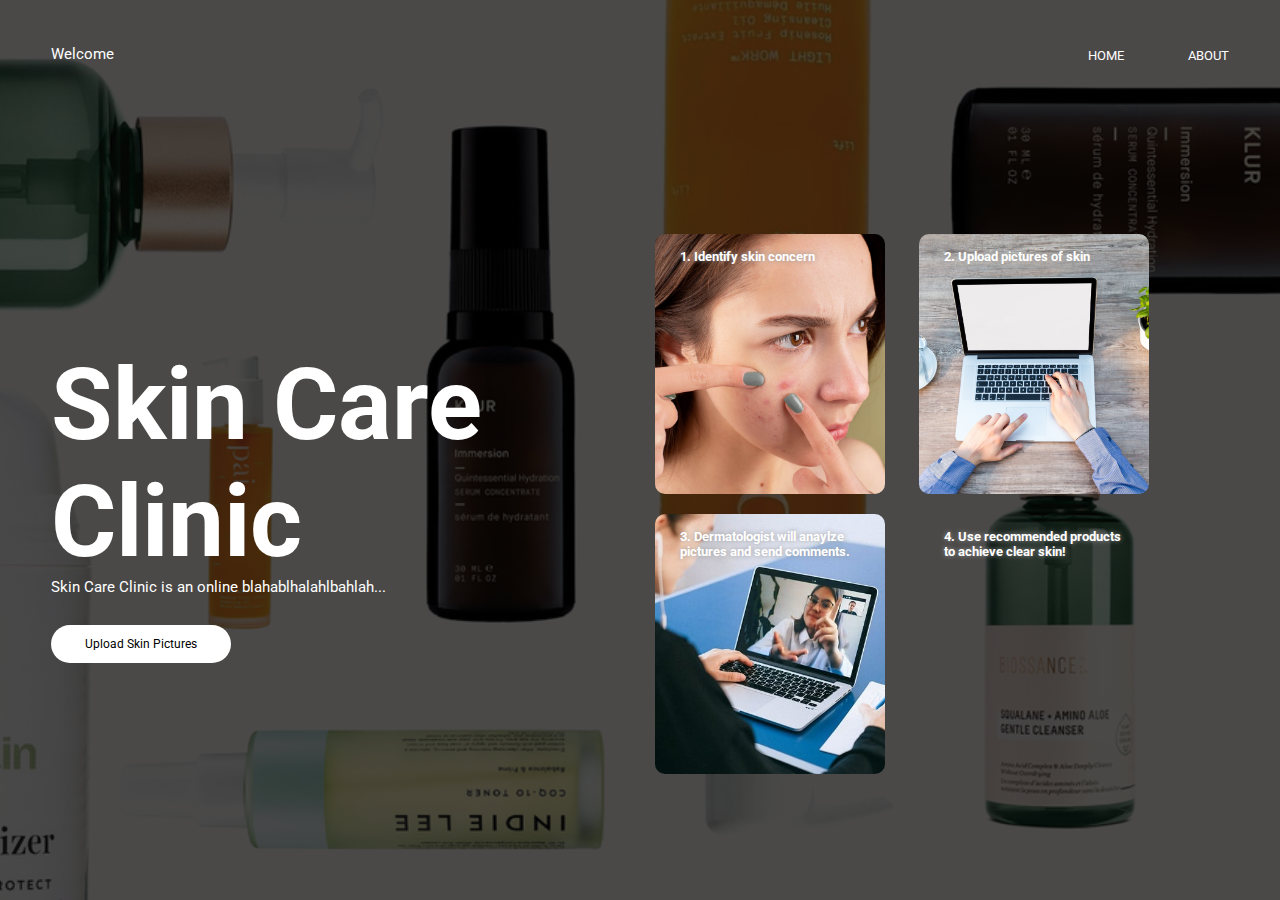
==== index.html @ d4830255 "Update index.html" ====
<!DOCTYPE html>
<html>
<head>
    <title>Skin Care Clinic</title>
    <link rel="stylesheet" href="style.css">

    <link href="https://fonts.googleapis.com/css2?family=Roboto:wght@400;700&display=swap" rel="stylesheet">
</head>
<body>
    <div class="container">
        <div class="navbar">
            <p class="websiteIntro">Welcome</p>
            <nav>
                <ul>
                    <li><a href="">HOME</a></li>
                    <li><a href="">ABOUT</a></li>
                </ul>
            </nav>
        </div>
        <div class="row">
            <div class="col">
                <h1>Skin Care Clinic</h1>
                <p>Skin Care Clinic is an online blahablhalahlbahlah...</p>
                <button type="button" onclick="alert('upload your images!')"> Upload Skin Pictures</button>
            </div>
            <div class="col">
                <div class="card card1">
                    <h5>1. Identify skin concern</h5>
                </div>
                <div class="card card2">
                    <h5>2. Upload pictures of skin</h5>
                </div>
                <div class="card card3">
                    <h5>3. Dermatologist will anaylze pictures and send comments.</h5>
                </div>
                <div class="card card4">
                    <h5>4. Use recommended products to achieve clear skin!</h5>
                </div>
            </div>
        </div>
    </div>
</body>
</html>
---- style.css ----
*{
    margin: 0;
    padding: 0;
    font-family: 'Roboto', sans-serif;
}
.container{
    height: 100vh;
    width: 100%;
    background-image: linear-gradient(rgba(0,0,0,0.7),rgba(0,0,0,0.7)),url(images/products.png);
    background-position: center;
    background-size: cover;
    padding-left: 4%;
    padding-right: 4%;
    box-sizing: border-box;
}
.navbar{
    height: 12%;
    display: flex;
    align-items: center;
}
nav{
    flex: 1;
    text-align: right;
}
.websiteIntro{
    color: #fff;
}
nav ul li{
    list-style: none;
    display: inline-block;
    margin-left: 60px;
}
nav ul li a{
    text-decoration: none;
    color: #fff;
    font-size: 13px;
}
.row{
    display: flex;
    height: 88%;
    align-items: center;
}
.col{
    flex-basis: 50%;
}
h1{
    color: #fff;
    font-size: 100px;
}
p{
    color: #fff;
    font-size: 15px;
    line-height: 15px;
}
button{
    width: 180px;
    color: #000;
    font-size: 12px;
    padding: 12px 0;
    background: #fff;
    border: 0;
    border-radius: 20px;
    outline: none;
    margin-top: 30px;
}
.card{
    width: 230px;
    height: 260px;
    display: inline-block;
    border-radius: 10px;
    padding: 15px 25px;
    box-sizing: border-box;
    cursor: pointer;
    margin: 10px 15px;
    background-position: center;
    background-size: cover;
    transition: transform 0.5s;
}
.card1{
    background-image: url(images/acne.jpg);
}
.card2{
    background-image: url(images/computer.jpg);
}
.card3{
    background-image: url(images/dermatologist.jpg);
}
.card4{
    background-image: url(images/person.jpg);
}
.card:hover{
    transform: translateY(-10px);
}
h5{
    color: #fff;
    text-shadow: 0 0 5px #999;
}
.card p{
    text-shadow: 0 0 15px #000;
    font-size: 8px;
}
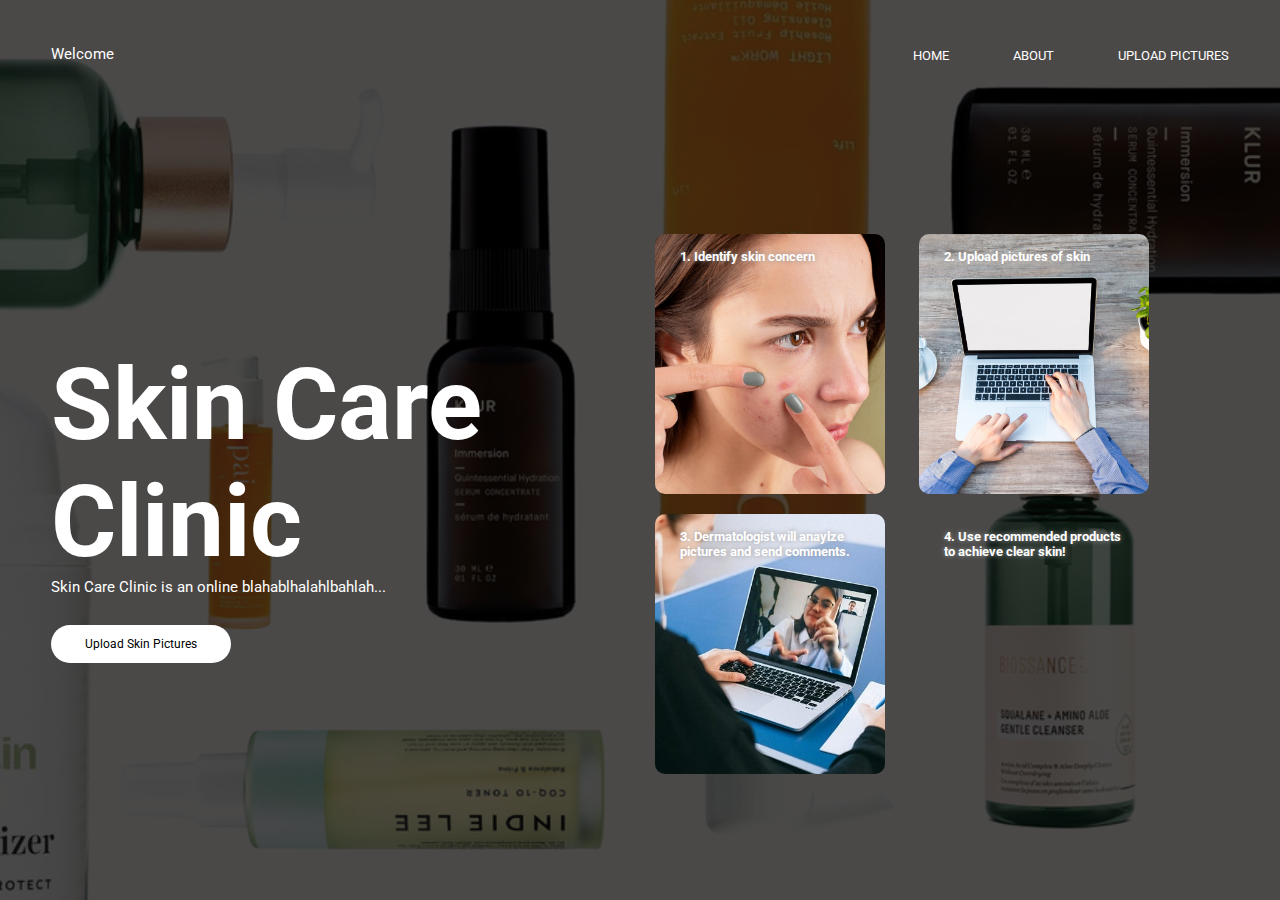
==== commit 2b940b79: "updatedHELP" ====
--- a/index.html
+++ b/index.html
@@ -13,7 +13,8 @@
             <nav>
                 <ul>
                     <li><a href="">HOME</a></li>
-                    <li><a href="">ABOUT</a></li>
+                    <li><a href="company/about.html">ABOUT</a></li>
+                    <li><a href="company/upload.html">UPLOAD PICTURES</a></li>
                 </ul>
             </nav>
         </div>
@@ -21,7 +22,7 @@
             <div class="col">
                 <h1>Skin Care Clinic</h1>
                 <p>Skin Care Clinic is an online blahablhalahlbahlah...</p>
-                <button type="button" onclick="alert('upload your images!')"> Upload Skin Pictures</button>
+                <button type="button" onclick="location.href='company/upload.html'">Upload Skin Pictures</button>
             </div>
             <div class="col">
                 <div class="card card1">
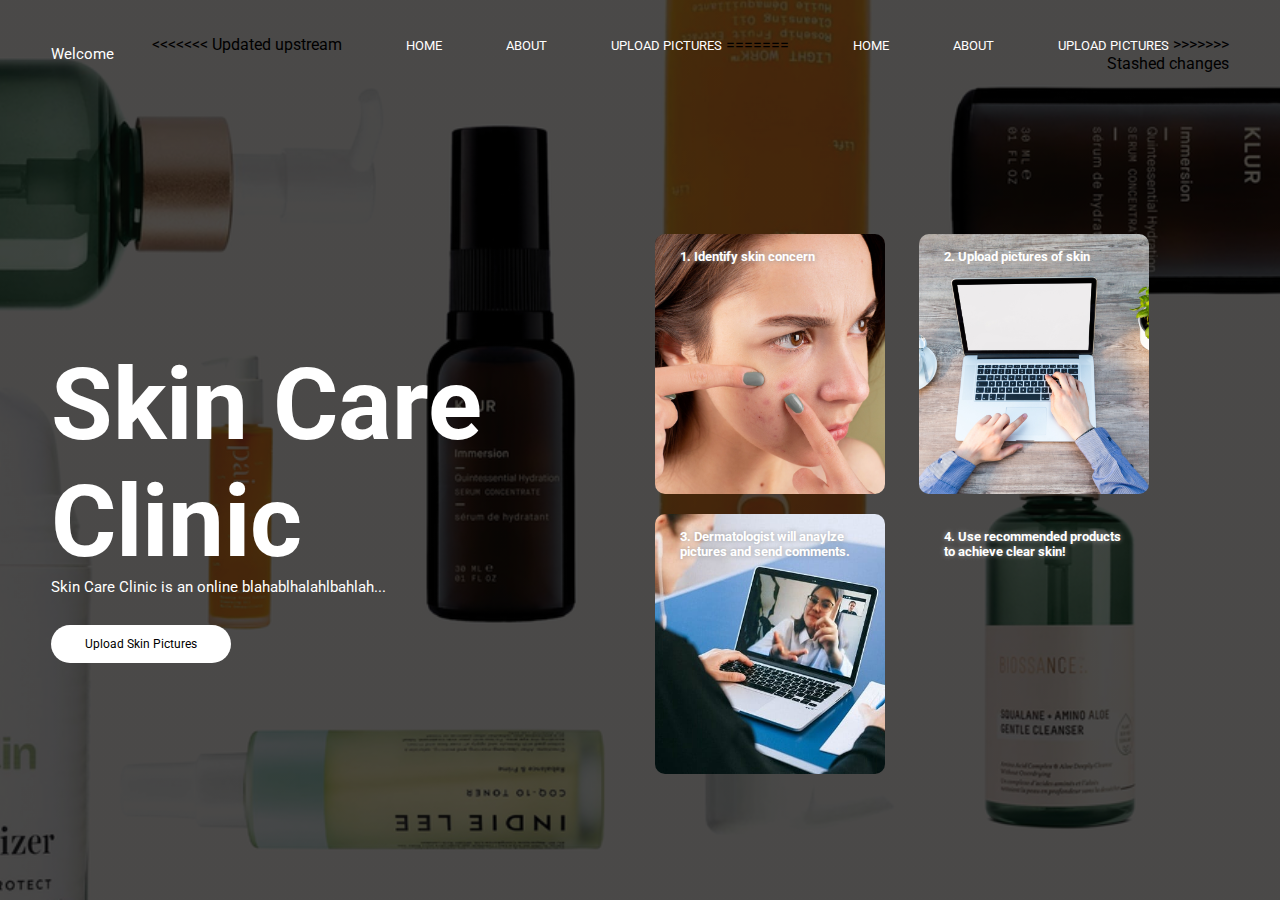
==== commit 34044898: "fix1:14" ====
--- a/index.html
+++ b/index.html
@@ -12,9 +12,15 @@
             <p class="websiteIntro">Welcome</p>
             <nav>
                 <ul>
+<<<<<<< Updated upstream
                     <li><a href="">HOME</a></li>
                     <li><a href="company/about.html">ABOUT</a></li>
                     <li><a href="company/upload.html">UPLOAD PICTURES</a></li>
+=======
+                    <li><a href="index.html">HOME</a></li>
+                    <li><a href="about.html">ABOUT</a></li>
+                    <li><a href="upload.html">UPLOAD PICTURES</a></li>
+>>>>>>> Stashed changes
                 </ul>
             </nav>
         </div>
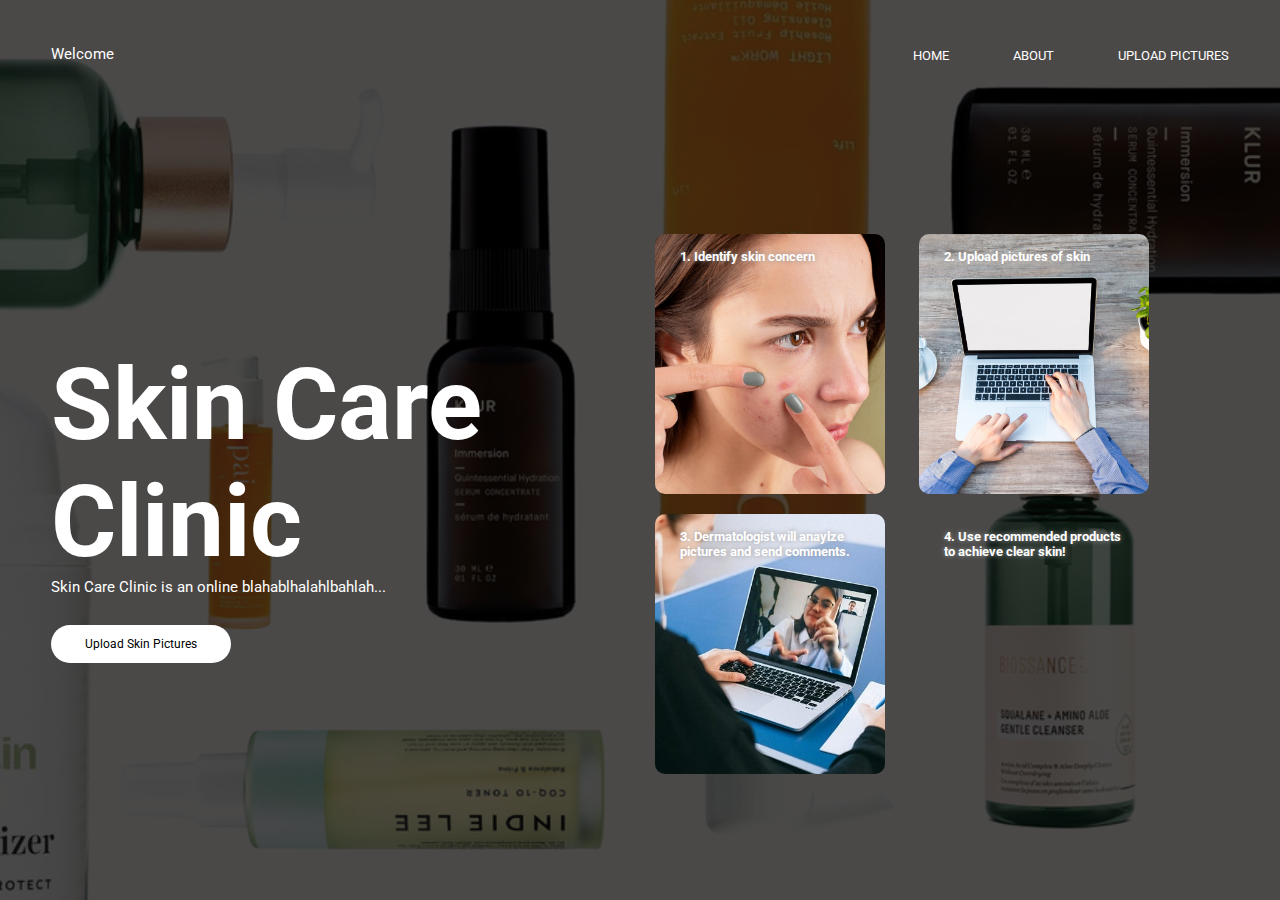
==== commit f946fe53: "Merge branch 'main' of https://github.com/Oleks-Mel/TOHacks2022" ====
--- a/index.html
+++ b/index.html
@@ -12,15 +12,9 @@
             <p class="websiteIntro">Welcome</p>
             <nav>
                 <ul>
-<<<<<<< Updated upstream
-                    <li><a href="">HOME</a></li>
-                    <li><a href="company/about.html">ABOUT</a></li>
-                    <li><a href="company/upload.html">UPLOAD PICTURES</a></li>
-=======
                     <li><a href="index.html">HOME</a></li>
                     <li><a href="about.html">ABOUT</a></li>
                     <li><a href="upload.html">UPLOAD PICTURES</a></li>
->>>>>>> Stashed changes
                 </ul>
             </nav>
         </div>
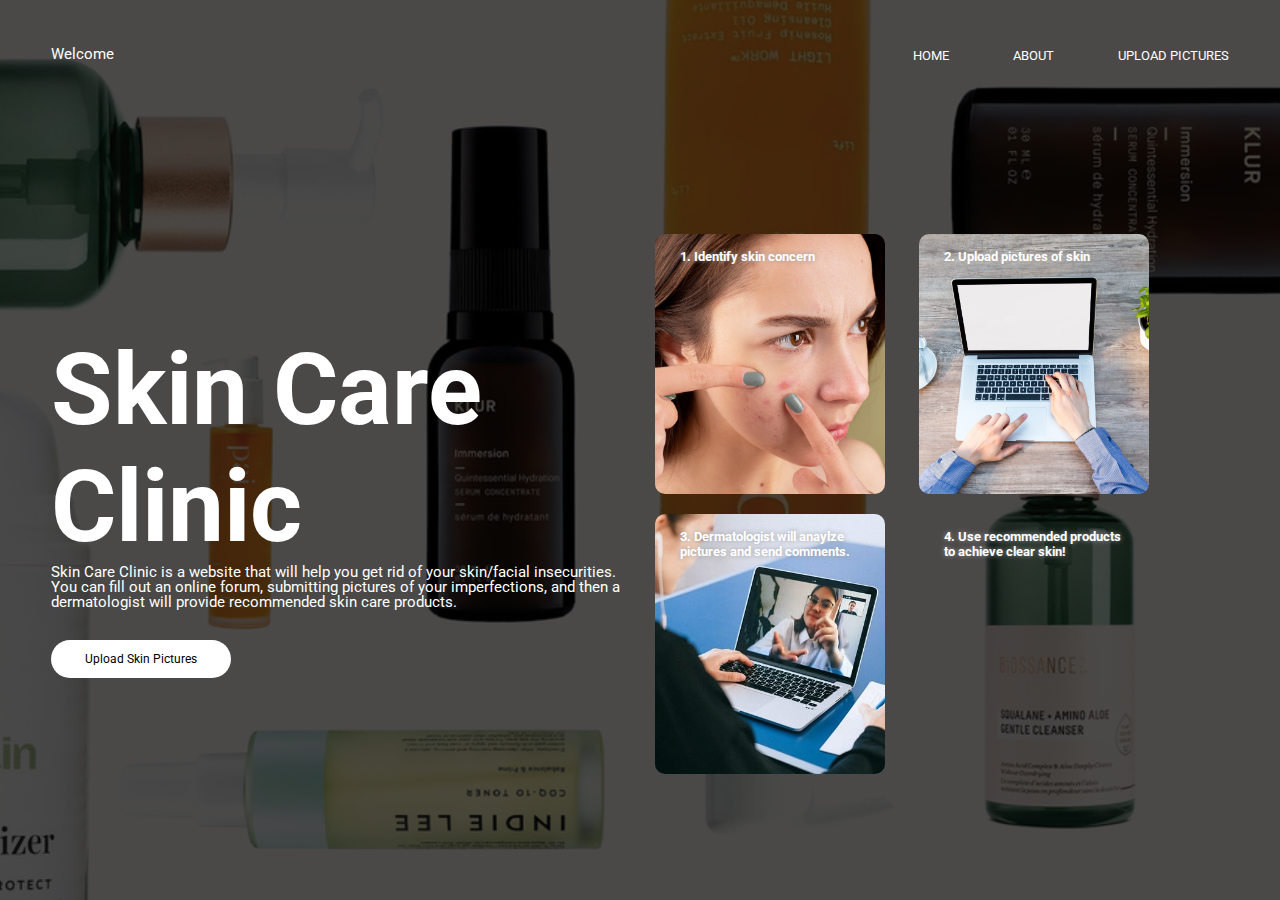
==== commit 6c4142af: "summary" ====
--- a/index.html
+++ b/index.html
@@ -3,7 +3,7 @@
 <head>
     <title>Skin Care Clinic</title>
     <link rel="stylesheet" href="style.css">
-
+ 
     <link href="https://fonts.googleapis.com/css2?family=Roboto:wght@400;700&display=swap" rel="stylesheet">
 </head>
 <body>
@@ -21,8 +21,8 @@
         <div class="row">
             <div class="col">
                 <h1>Skin Care Clinic</h1>
-                <p>Skin Care Clinic is an online blahablhalahlbahlah...</p>
-                <button type="button" onclick="location.href='company/upload.html'">Upload Skin Pictures</button>
+                <p>Skin Care Clinic is a website that will help you get rid of your skin/facial insecurities. You can fill out an online forum, submitting pictures of your imperfections, and then a dermatologist will provide recommended skin care products.</p>
+                <button type="button" onclick="location.href='upload.html'">Upload Skin Pictures</button>
             </div>
             <div class="col">
                 <div class="card card1">
--- a/style.css
+++ b/style.css
@@ -98,4 +98,4 @@
 .card p{
     text-shadow: 0 0 15px #000;
     font-size: 8px;
-}+}
